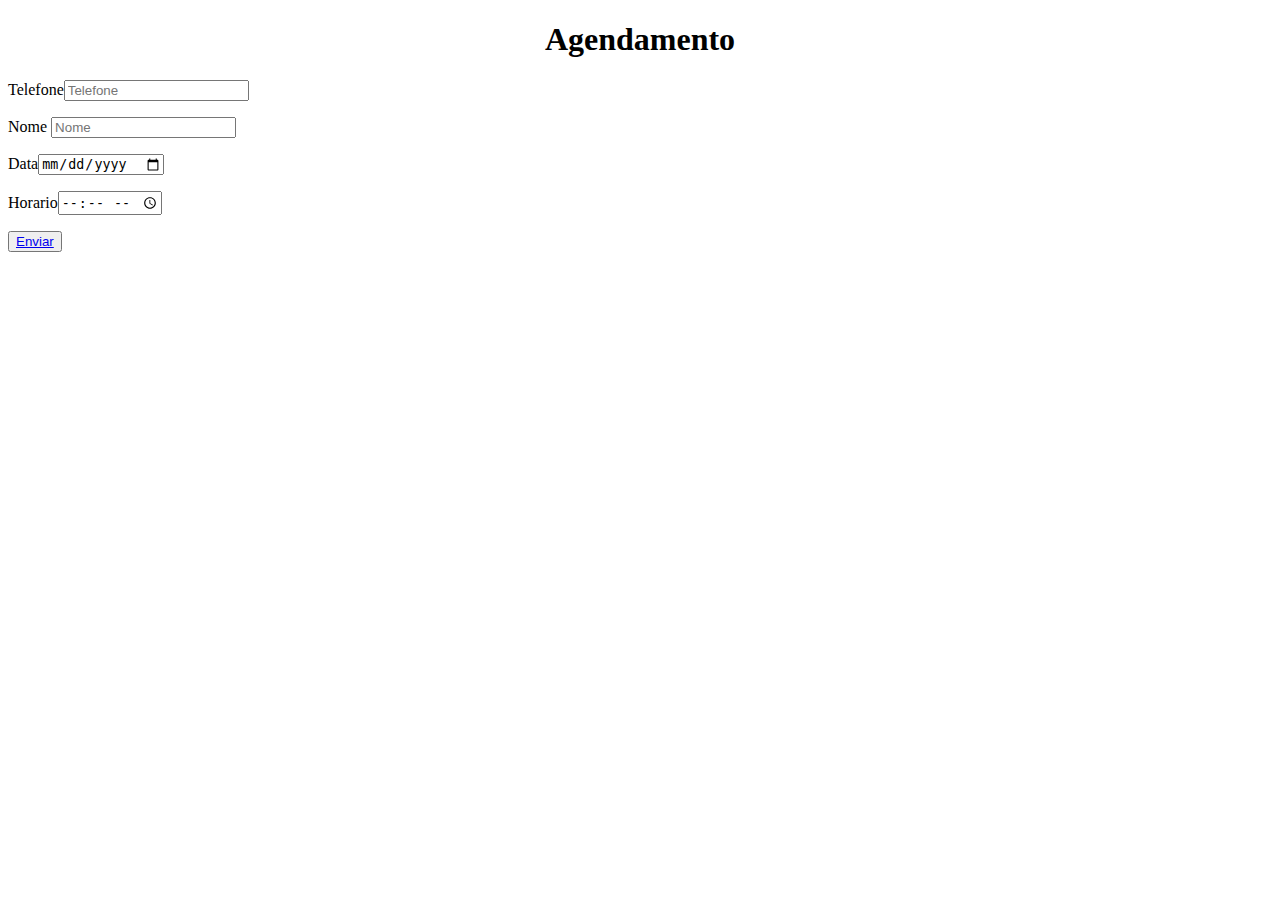
==== agendamento.html @ 891ca833 "Add files via upload" ====
<!DOCTYPE html>
<html lang="en">

<head>
    <meta charset="UTF-8">
    <meta http-equiv="X-UA-Compatible" content="IE=edge">
    <meta name="viewport" content="width=device-width, initial-scale=1.0">
    <title>agendamento</title>
    <link rel="stylesheet" href="assets/css/agendamento.css">
</head>

<body>
    <div class="caixa">
        <h1 style="text-align: center;">Agendamento</h1>
        <div class="inputs">
            <p><label for="tel">Telefone</label><input type="tel" placeholder="Telefone"> </p>
            <p><label for="name">Nome</label> <input type="name" placeholder="Nome"></p>
            <p> <label for="date">Data</label><input type="date" id="date"></p>
            <p> <label for="time">Horario</label><input type="time" id="time"></p>


            <button><a href="index.html">Enviar</a></button>
        </div>
    </div>
</body>

</html>
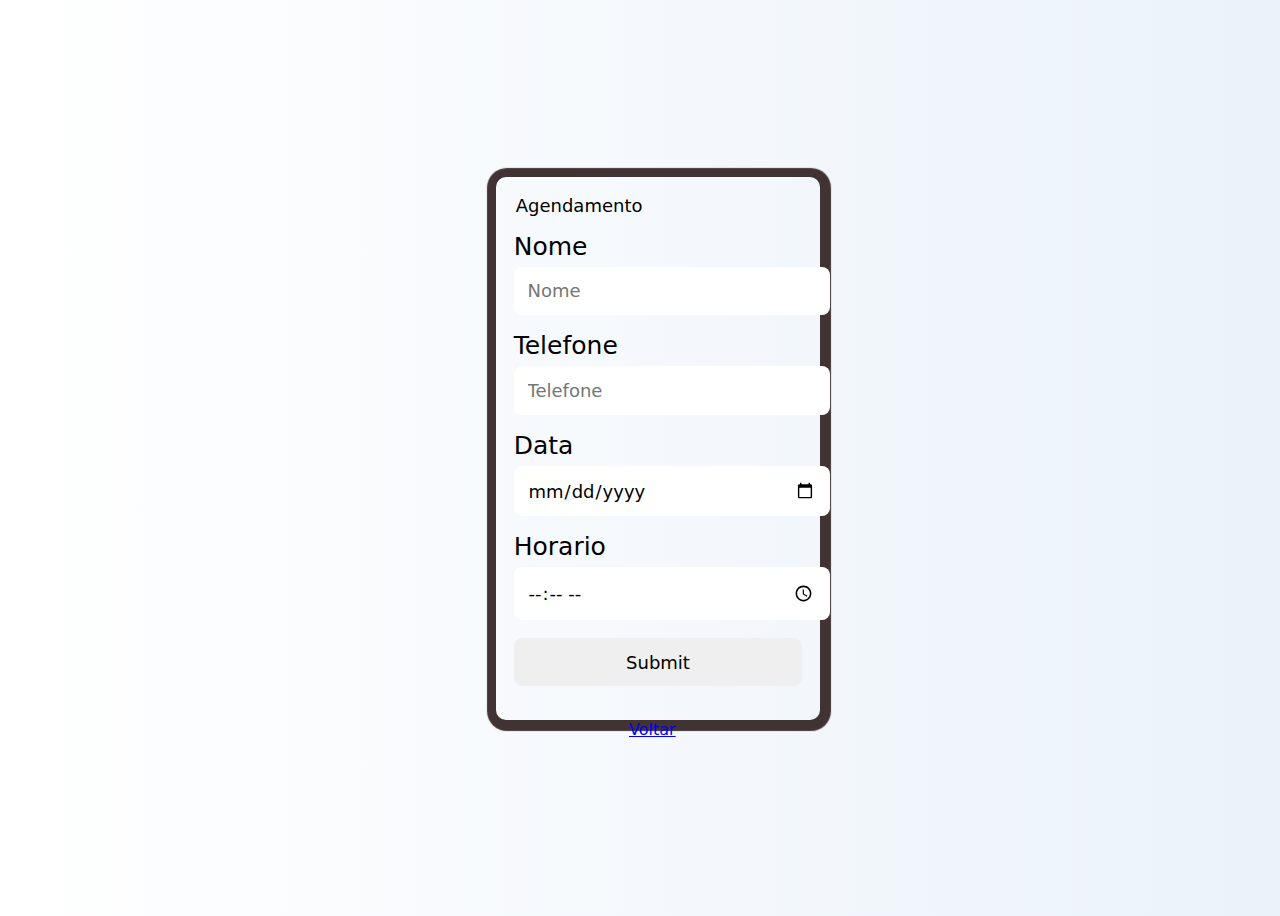
==== commit 73dc992a: "Add files via upload" ====
--- a/agendamento.html
+++ b/agendamento.html
@@ -1,27 +1,49 @@
 <!DOCTYPE html>
-<html lang="en">
+<html lang="pt-br">
 
 <head>
     <meta charset="UTF-8">
     <meta http-equiv="X-UA-Compatible" content="IE=edge">
     <meta name="viewport" content="width=device-width, initial-scale=1.0">
-    <title>agendamento</title>
+    <title>Agendamento</title>
     <link rel="stylesheet" href="assets/css/agendamento.css">
+    <link rel="stylesheet" href="assets/css/responsividade/tela_minuscula.css">
+    <script>
+        function validar() {
+            var nome = document.getElementById("nome");
+            var tel = document.getElementById("tel");
+            var date = document.getElementById("date");
+            var time = document.getElementById("time");
+            if (nome.value != "" && tel.value != "" && date.value != "" && time.value != "") {
+                alert("agendamento feito com sucesso");
+                return true
+            } else {
+                alert("preencha todas as areas");
+                return false
+                nome.focus();
+            }
+        }
+    </script>
 </head>
 
 <body>
     <div class="caixa">
-        <h1 style="text-align: center;">Agendamento</h1>
-        <div class="inputs">
-            <p><label for="tel">Telefone</label><input type="tel" placeholder="Telefone"> </p>
-            <p><label for="name">Nome</label> <input type="name" placeholder="Nome"></p>
-            <p> <label for="date">Data</label><input type="date" id="date"></p>
-            <p> <label for="time">Horario</label><input type="time" id="time"></p>
+        <form id="formulario" action="index.html" method="POST" name="formulario" onsubmit="return validar()">
+            <legend>
+                Agendamento
+            </legend>
+            <div class="inputs">
+                <p><label for="name">Nome</label> <input type="name" placeholder="Nome" id="nome"></p>
+                <p><label for="tel">Telefone</label><input type="tel" placeholder="Telefone" id="tel"> </p>
+                <p> <label for="date">Data</label><input type="date" id="date"></p>
+                <p> <label for="time">Horario</label><input type="time" id="time"></p>
+            </div>
+            <input type="submit" class="button">
+        </div>
+        <a href="index.html" style="margin-left: 2%;">Voltar</a>
+    </form>
 
 
-            <button><a href="index.html">Enviar</a></button>
-        </div>
-    </div>
 </body>
 
 </html>--- a/assets/css/agendamento.css
+++ b/assets/css/agendamento.css
@@ -0,0 +1,109 @@
+
+
+body {
+    background-image: linear-gradient(to right, #fff, #EBF2FA);
+    min-height: 100vh;
+    display: flex;
+    align-items: center;
+    justify-content: center;
+    flex-direction: column;
+    font-family: system-ui, -apple-system, BlinkMacSystemFont, 'Segoe UI', Roboto, Oxygen, Ubuntu, Cantarell, 'Open Sans', 'Helvetica Neue', sans-serif;
+    padding-right: 1rem;
+    padding-left: 1rem;
+}
+
+h1,
+h2 {
+    font-size: 3rem;
+    color: #000;
+    margin-bottom: 2rem;
+    text-align: center;
+    line-height: 1.2;
+}
+
+h1::before {
+    content: "📧";
+    display: block;
+}
+
+h2::before {
+    content: ✔️;
+    display: block;
+}
+
+form {
+    width: 100%;
+    max-width: 32rem;
+    font-size: 1.125rem;
+    border: solid transparent;
+    padding: 15px;
+    border-radius: 10px;
+    box-shadow: 1px 1px 1px 10px rgb(65, 51, 51);
+}
+
+label,
+input,
+textarea,
+button {
+    display: block;
+    width: 100%;
+}
+
+label {
+    color: #000;
+    line-height: 1;
+    margin-bottom: 0.5rem;
+    font-size: 25px;
+}
+
+input,
+textarea {
+    font: inherit;
+    padding: 0.8rem;
+    margin-bottom: 1rem;
+    border: 1px solid transparent;
+    border-radius: 8px;
+    transition: border-color, box-shadow 0.1s;
+}
+
+ textarea {
+    min-height: 13rem;
+    resize: vertical;
+    font-size: 1.2em;
+}
+
+input:hover,
+input:focus,
+textarea:hover,
+textarea:focus {
+    outline: none;
+    border-color: rgb(0, 0, 0);
+    box-shadow: 2px 2px 2px 2px #000000;
+}
+
+button {
+    display: block;
+    padding: 1rem;
+    background-image: linear-gradient(to bottom, rgb(139, 131, 131), rgb(65, 51, 51));
+    color: #FFF;
+    font: inherit;
+    text-transform: uppercase;
+    border: none;
+    border-radius: 8px;
+    cursor: pointer;
+    transition: 0.2s;
+
+}
+
+button:hover,
+ button:focus {
+    outline: none;
+    background-image: linear-gradient(to right, rgb(0, 0, 0), rgb(0, 0, 0));
+    border: solid  rgb(88, 185, 168);
+}
+
+button a {
+    text-decoration: none;
+    font-size: 20px;
+    font-family: system-ui, -apple-system, BlinkMacSystemFont, 'Segoe UI', Roboto, Oxygen, Ubuntu, Cantarell, 'Open Sans', 'Helvetica Neue', sans-serif;
+    color: #FFF;}